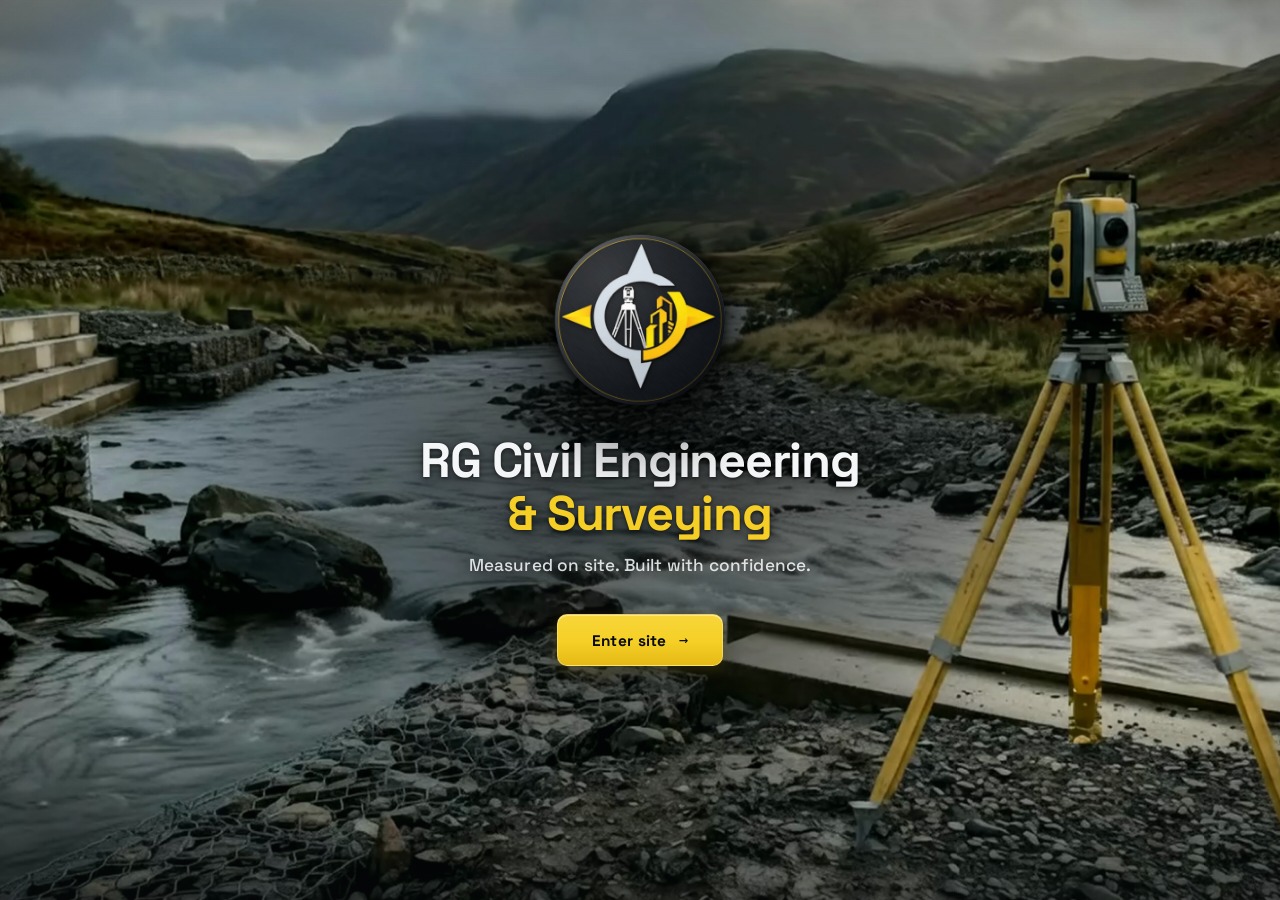
==== cinema-welcome.html @ eb8de003 "Refine cinema-welcome.html with 3D RG logo compass focal composition" ====
<!DOCTYPE html>
<html lang="en-GB">
<head>
  <meta charset="utf-8" />
  <meta name="viewport" content="width=device-width, initial-scale=1, viewport-fit=cover" />
  <meta name="robots" content="noindex, nofollow" />
  <meta name="theme-color" content="#070b0d" />
  <title>RG Civil Engineering &amp; Surveying</title>
  <link rel="preconnect" href="https://fonts.googleapis.com" />
  <link rel="preconnect" href="https://fonts.gstatic.com" crossorigin />
  <link href="https://fonts.googleapis.com/css2?family=DM+Mono:wght@400;500&family=Space+Grotesk:wght@500;600;700&display=swap" rel="stylesheet" />

  <style>
    :root {
      --ink: #070b0d;
      --graphite: #1c2024;
      -- graphite-edge: #2c3137;
      --paper: #f4f6f8;
      --gold: #f5cf25;
      --gold-warm: #e5b916;
      --muted: rgba(244, 246, 248, 0.88);
      --font-display: 'Space Grotesk', system-ui, -apple-system, sans-serif;
      --font-mono: 'DM Mono', ui-monospace, monospace;
    }

    *, *::before, *::after {
      box-sizing: border-box;
      margin: 0;
      padding: 0;
    }

    html, body {
      width: 100%;
      height: 100%;
      min-height: 100dvh;
      overflow-x: hidden;
      background: var(--ink);
      color: var(--paper);
      font-family: var(--font-display);
      -webkit-font-smoothing: antialiased;
      -moz-osx-font-smoothing: grayscale;
    }

    body {
      opacity: 1;
      transition: opacity 0.45s cubic-bezier(0.22, 1, 0.36, 1);
    }

    body.is-leaving {
      opacity: 0;
      pointer-events: none;
    }

    /* Full-Viewport Welcome Container */
    .cinema-welcome {
      position: relative;
      width: 100%;
      min-height: 100vh;
      min-height: 100dvh;
      display: grid;
      place-items: center;
      padding: clamp(24px, 5vh, 56px) clamp(20px, 5vw, 64px);
      overflow: hidden;
      isolation: isolate;
    }

    /* Cinematic Landscape Background */
    .cinema-stage {
      position: absolute;
      inset: -2.5%;
      width: 105%;
      height: 105%;
      z-index: -2;
      pointer-events: none;
      will-change: transform;
      animation: stageBreathe 20s ease-in-out infinite alternate;
    }

    @keyframes stageBreathe {
      0% { transform: scale(1) translate3d(0, 0, 0); }
      100% { transform: scale(1.028) translate3d(-0.5%, -0.6%, 0); }
    }

    .cinema-media {
      position: absolute;
      inset: 0;
      width: 100%;
      height: 100%;
      object-fit: cover;
      object-position: center 54%;
      filter: contrast(1.03) saturate(1.02) brightness(0.94);
    }

    /* Subtle Dark Gradient Behind Central Composition (Scenery & Tripod Remain Visible) */
    .cinema-backdrop {
      position: absolute;
      inset: 0;
      z-index: -1;
      pointer-events: none;
      background:
        radial-gradient(
          ellipse 54% 50% at 50% 50%,
          rgba(7, 11, 13, 0.64) 0%,
          rgba(7, 11, 13, 0.42) 45%,
          rgba(7, 11, 13, 0.14) 72%,
          transparent 90%
        ),
        radial-gradient(
          ellipse 96% 92% at 50% 50%,
          transparent 56%,
          rgba(7, 11, 13, 0.48) 100%
        ),
        linear-gradient(
          180deg,
          rgba(7, 11, 13, 0.32) 0%,
          transparent 24%,
          transparent 76%,
          rgba(7, 11, 13, 0.48) 100%
        );
    }

    /* Spacious, Centred Brand Arrangement */
    .cinema-center {
      position: relative;
      z-index: 2;
      display: flex;
      flex-direction: column;
      align-items: center;
      text-align: center;
      max-width: 680px;
      width: 100%;
    }

    /* 1. The Existing RG Logo Compass in Refined 3D */
    .compass-emblem-stage {
      position: relative;
      width: clamp(134px, 15.5vw, 172px);
      height: clamp(134px, 15.5vw, 172px);
      margin-bottom: clamp(22px, 3.2vh, 32px);
      perspective: 850px;
      user-select: none;
    }

    .compass-medallion-3d {
      position: relative;
      width: 100%;
      height: 100%;
      border-radius: 50%;
      transform-style: preserve-3d;
      will-change: transform;
      animation: compassFloat 7.5s ease-in-out infinite alternate;
      transition: transform 0.25s cubic-bezier(0.22, 1, 0.36, 1);
      filter:
        drop-shadow(0 20px 36px rgba(0, 0, 0, 0.68))
        drop-shadow(0 5px 12px rgba(0, 0, 0, 0.5));
    }

    @keyframes compassFloat {
      0% {
        transform: translate3d(0, 2px, 0) rotateX(2deg) rotateY(-2.2deg);
      }
      100% {
        transform: translate3d(0, -4px, 0) rotateX(-2.2deg) rotateY(2.2deg);
      }
    }

    /* Subtle Machined Brushed-Graphite Outer Bezel Depth Ring */
    .compass-bezel-back {
      position: absolute;
      inset: 0.8%;
      border-radius: 50%;
      background: linear-gradient(135deg, #343940 0%, #171a1d 52%, #0b0d0f 100%);
      box-shadow:
        inset 0 1px 1.5px rgba(255, 255, 255, 0.2),
        0 3px 8px rgba(0, 0, 0, 0.65);
      transform: translateZ(-4px);
      pointer-events: none;
    }

    /* Brushed Graphite Disc Base with Original Artwork Fallback */
    .compass-base-img {
      position: absolute;
      inset: 0;
      width: 100%;
      height: 100%;
      border-radius: 50%;
      display: block;
      object-fit: contain;
      transform: translateZ(0px);
      pointer-events: none;
    }

    /* Raised Front-Face Original RG Compass Artwork Layer (Parallax Relief) */
    .compass-relief-img {
      position: absolute;
      inset: 0;
      width: 100%;
      height: 100%;
      border-radius: 50%;
      display: block;
      object-fit: contain;
      transform: translateZ(5px);
      pointer-events: none;
      filter: drop-shadow(0 2px 3px rgba(0, 0, 0, 0.42));
    }

    /* Soft Directional Specular Sheen Across the Medallion */
    .compass-directional-light {
      position: absolute;
      inset: 0;
      border-radius: 50%;
      background: radial-gradient(
        circle at var(--light-x, 30%) var(--light-y, 24%),
        rgba(255, 255, 255, 0.11) 0%,
        rgba(255, 255, 255, 0.03) 38%,
        transparent 68%
      );
      transform: translateZ(6px);
      pointer-events: none;
    }

    /* 2. Company Name Beneath the Compass */
    .welcome-heading {
      font-size: clamp(1.95rem, 3.8vw, 3.1rem);
      font-weight: 700;
      line-height: 1.08;
      letter-spacing: -0.025em;
      color: var(--paper);
      text-shadow: 0 4px 24px rgba(0, 0, 0, 0.78), 0 1px 4px rgba(0, 0, 0, 0.65);
      margin-bottom: clamp(10px, 1.6vh, 14px);
    }

    .welcome-heading span {
      display: block;
      color: var(--gold);
    }

    /* 3. Tagline */
    .welcome-tagline {
      font-size: clamp(1rem, 1.35vw, 1.18rem);
      font-weight: 500;
      line-height: 1.45;
      letter-spacing: 0.01em;
      color: var(--muted);
      text-shadow: 0 2px 14px rgba(0, 0, 0, 0.85);
      margin-bottom: clamp(26px, 4vh, 38px);
      max-width: 36ch;
    }

    /* 4. Single Clear "Enter site →" Button */
    .enter-site-btn {
      position: relative;
      display: inline-flex;
      align-items: center;
      justify-content: center;
      gap: 12px;
      background: linear-gradient(180deg, #f8d63a 0%, var(--gold) 55%, var(--gold-warm) 100%);
      color: #070b0d;
      font-family: var(--font-display);
      font-weight: 700;
      font-size: clamp(0.96rem, 1.1vw, 1.05rem);
      letter-spacing: 0.02em;
      padding: 15px 34px;
      border-radius: 10px;
      border: 1px solid rgba(255, 255, 255, 0.28);
      text-decoration: none;
      cursor: pointer;
      box-shadow:
        0 10px 28px rgba(0, 0, 0, 0.52),
        0 4px 14px rgba(245, 207, 37, 0.24),
        inset 0 1px 0 rgba(255, 255, 255, 0.45);
      transition:
        transform 0.2s cubic-bezier(0.22, 1, 0.36, 1),
        box-shadow 0.2s cubic-bezier(0.22, 1, 0.36, 1),
        background 0.2s ease;
      -webkit-tap-highlight-color: transparent;
    }

    .enter-site-btn:hover {
      background: linear-gradient(180deg, #ffe04d 0%, #f7d32e 55%, #ecc01a 100%);
      transform: translateY(-2px);
      box-shadow:
        0 14px 32px rgba(0, 0, 0, 0.58),
        0 6px 20px rgba(245, 207, 37, 0.34),
        inset 0 1px 0 rgba(255, 255, 255, 0.55);
    }

    .enter-site-btn:active {
      transform: translateY(0);
    }

    .enter-site-btn:focus {
      outline: none;
    }

    .enter-site-btn:focus-visible {
      outline: 2px solid #ffffff;
      outline-offset: 3px;
      box-shadow:
        0 0 0 5px rgba(245, 207, 37, 0.5),
        0 12px 30px rgba(0, 0, 0, 0.6);
    }

    .enter-arrow {
      display: inline-block;
      font-family: var(--font-mono);
      font-weight: 500;
      transition: transform 0.2s cubic-bezier(0.22, 1, 0.36, 1);
    }

    .enter-site-btn:hover .enter-arrow,
    .enter-site-btn:focus-visible .enter-arrow {
      transform: translateX(3px);
    }

    /* Responsive Scaling for Tablets and Phones */
    @media (max-width: 768px) {
      .cinema-welcome {
        padding: 24px 20px;
      }

      .cinema-media {
        object-position: 76% 52%;
      }

      .cinema-backdrop {
        background:
          radial-gradient(
            ellipse 86% 56% at 50% 50%,
            rgba(7, 11, 13, 0.68) 0%,
            rgba(7, 11, 13, 0.44) 52%,
            rgba(7, 11, 13, 0.16) 82%,
            transparent 100%
          ),
          linear-gradient(
            180deg,
            rgba(7, 11, 13, 0.36) 0%,
            transparent 24%,
            transparent 76%,
            rgba(7, 11, 13, 0.52) 100%
          );
      }

      .compass-emblem-stage {
        width: clamp(114px, 27vw, 138px);
        height: clamp(114px, 27vw, 138px);
        margin-bottom: 18px;
      }

      .welcome-heading {
        font-size: clamp(1.68rem, 6.8vw, 2.2rem);
        margin-bottom: 8px;
      }

      .welcome-tagline {
        font-size: clamp(0.94rem, 3.8vw, 1.05rem);
        margin-bottom: 24px;
      }

      .enter-site-btn {
        padding: 14px 30px;
        min-width: 196px;
      }
    }

    @media (max-height: 620px) {
      .compass-emblem-stage {
        width: 104px;
        height: 104px;
        margin-bottom: 14px;
      }
      .welcome-heading {
        font-size: 1.65rem;
        margin-bottom: 6px;
      }
      .welcome-tagline {
        margin-bottom: 18px;
      }
    }

    /* Respect Reduced-Motion Preferences */
    @media (prefers-reduced-motion: reduce) {
      .cinema-stage,
      .compass-medallion-3d {
        animation: none !important;
        transform: none !important;
      }

      body {
        transition: opacity 0.2s ease;
      }

      .enter-site-btn,
      .enter-arrow {
        transition: none;
      }
    }
  </style>
</head>
<body>

<main class="cinema-welcome" aria-labelledby="welcome-heading">
  <!-- Looping Landscape Video Background with Poster & Image Fallback -->
  <div class="cinema-stage" aria-hidden="true">
    <video
      class="cinema-media"
      autoplay
      muted
      loop
      playsinline
      poster="assets/video/cumbria-river-survey-4k-poster.jpg"
      id="bgVideo"
    >
      <source src="assets/video/cumbria-river-survey-4k.mp4" type="video/mp4" />
      <img
        class="cinema-media"
        src="assets/video/cumbria-river-survey-4k-poster.jpg"
        alt=""
      />
    </video>
  </div>

  <!-- Subtle Dark Gradient Behind Central Composition -->
  <div class="cinema-backdrop" aria-hidden="true"></div>

  <!-- Central Focal Composition -->
  <div class="cinema-center">
    <!-- 1. The Existing RG Logo Compass in Refined 3D -->
    <div class="compass-emblem-stage">
      <div class="compass-medallion-3d" id="compassMedallion">
        <div class="compass-bezel-back" aria-hidden="true"></div>
        <img
          class="compass-base-img"
          src="assets/brand/rg-logo-compass-3d.png"
          alt="RG Civil Engineering and Surveying compass logo"
          width="384"
          height="384"
          decoding="async"
        />
        <img
          class="compass-relief-img"
          src="assets/brand/rg-logo-emblem-layer.png"
          alt=""
          aria-hidden="true"
          width="384"
          height="384"
          decoding="async"
        />
        <div class="compass-directional-light" aria-hidden="true"></div>
      </div>
    </div>

    <!-- 2. Company Name -->
    <h1 class="welcome-heading" id="welcome-heading">
      RG Civil Engineering
      <span>&amp; Surveying</span>
    </h1>

    <!-- 3. Tagline -->
    <p class="welcome-tagline">
      Measured on site. Built with confidence.
    </p>

    <!-- 4. Entry Button -->
    <a href="index.html" class="enter-site-btn" id="enterSiteBtn">
      <span>Enter site</span>
      <span class="enter-arrow" aria-hidden="true">→</span>
    </a>
  </div>
</main>

<script>
  (function () {
    const enterBtn = document.getElementById('enterSiteBtn');
    const video = document.getElementById('bgVideo');
    const medallion = document.getElementById('compassMedallion');
    const reducedMotion = window.matchMedia('(prefers-reduced-motion: reduce)');
    let isEntering = false;

    // Respect reduced-motion preferences for background video
    function syncReducedMotion() {
      if (!video) return;
      if (reducedMotion.matches) {
        video.pause();
      } else {
        video.play().catch(function () {});
      }
    }
    syncReducedMotion();
    if (reducedMotion.addEventListener) {
      reducedMotion.addEventListener('change', syncReducedMotion);
    }

    // Subtle, restrained 3D tilt on fine pointer movement (no spinning)
    if (medallion && !reducedMotion.matches && window.matchMedia('(hover: hover) and (pointer: fine)').matches) {
      window.addEventListener('pointermove', function (e) {
        const nx = (e.clientX / window.innerWidth - 0.5) * 2;
        const ny = (e.clientY / window.innerHeight - 0.5) * 2;
        const rotY = (nx * 3.2).toFixed(2);
        const rotX = (-ny * 3.2).toFixed(2);
        medallion.style.animation = 'none';
        medallion.style.transform = 'translate3d(0, -1px, 0) rotateX(' + rotX + 'deg) rotateY(' + rotY + 'deg)';
        medallion.style.setProperty('--light-x', (30 - nx * 10).toFixed(1) + '%');
        medallion.style.setProperty('--light-y', (24 - ny * 10).toFixed(1) + '%');
      }, { passive: true });

      window.addEventListener('pointerleave', function () {
        medallion.style.transform = '';
        medallion.style.animation = '';
      });
    }

    // Smooth fade into main homepage when visitor selects "Enter site"
    function enterSite(e) {
      if (e) {
        // Allow modifier clicks (e.g. Cmd/Ctrl+click to open in new tab) to work normally
        if (e.metaKey || e.ctrlKey || e.shiftKey || e.altKey || (e.button && e.button !== 0)) {
          return;
        }
        e.preventDefault();
      }
      if (isEntering) return;
      isEntering = true;
      document.body.classList.add('is-leaving');
      const delay = reducedMotion.matches ? 150 : 420;
      setTimeout(function () {
        window.location.href = enterBtn.getAttribute('href') || 'index.html';
      }, delay);
    }

    if (enterBtn) {
      enterBtn.addEventListener('click', enterSite);
      enterBtn.addEventListener('keydown', function (e) {
        if (e.key === ' ' || e.key === 'Spacebar') {
          e.preventDefault();
          enterSite();
        }
      });
    }
  })();
</script>

</body>
</html>
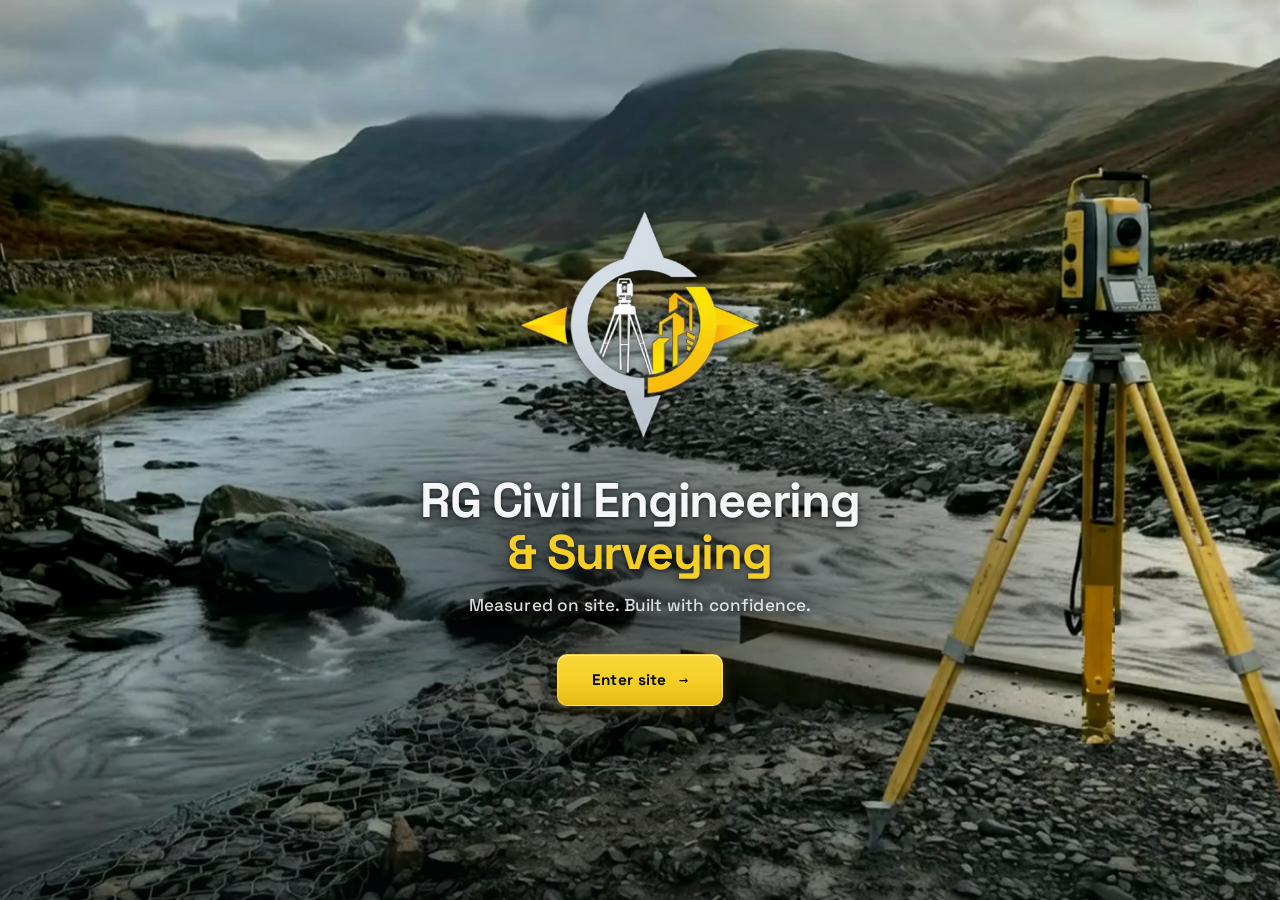
==== commit e64608cd: "Refine RG compass logo on cinema-welcome.html to larger 3D transparent cutout" ====
--- a/cinema-welcome.html
+++ b/cinema-welcome.html
@@ -87,11 +87,11 @@
       width: 100%;
       height: 100%;
       object-fit: cover;
-      object-position: center 54%;
-      filter: contrast(1.03) saturate(1.02) brightness(0.94);
-    }
-
-    /* Subtle Dark Gradient Behind Central Composition (Scenery & Tripod Remain Visible) */
+      object-position: 46% 58%;
+      filter: contrast(1.03) saturate(1.03) brightness(0.98);
+    }
+
+    /* Subtle Dark Gradient Behind Text Only — Keeps Compass Interior 100% Clear & Bright */
     .cinema-backdrop {
       position: absolute;
       inset: 0;
@@ -99,23 +99,17 @@
       pointer-events: none;
       background:
         radial-gradient(
-          ellipse 54% 50% at 50% 50%,
-          rgba(7, 11, 13, 0.64) 0%,
-          rgba(7, 11, 13, 0.42) 45%,
-          rgba(7, 11, 13, 0.14) 72%,
-          transparent 90%
-        ),
-        radial-gradient(
-          ellipse 96% 92% at 50% 50%,
-          transparent 56%,
-          rgba(7, 11, 13, 0.48) 100%
+          ellipse 48% 32% at 50% 66%,
+          rgba(7, 11, 13, 0.56) 0%,
+          rgba(7, 11, 13, 0.28) 55%,
+          transparent 88%
         ),
         linear-gradient(
           180deg,
-          rgba(7, 11, 13, 0.32) 0%,
+          rgba(7, 11, 13, 0.16) 0%,
           transparent 24%,
           transparent 76%,
-          rgba(7, 11, 13, 0.48) 100%
+          rgba(7, 11, 13, 0.42) 100%
         );
     }
 
@@ -131,13 +125,13 @@
       width: 100%;
     }
 
-    /* 1. The Existing RG Logo Compass in Refined 3D */
+    /* 1. The Existing RG Logo Compass — Pure Transparent Cutout with 3D Relief */
     .compass-emblem-stage {
       position: relative;
-      width: clamp(134px, 15.5vw, 172px);
-      height: clamp(134px, 15.5vw, 172px);
-      margin-bottom: clamp(22px, 3.2vh, 32px);
-      perspective: 850px;
+      width: clamp(204px, 23vw, 260px);
+      height: clamp(204px, 23vw, 260px);
+      margin-bottom: clamp(14px, 2.2vh, 22px);
+      perspective: 900px;
       user-select: none;
     }
 
@@ -145,45 +139,28 @@
       position: relative;
       width: 100%;
       height: 100%;
-      border-radius: 50%;
       transform-style: preserve-3d;
       will-change: transform;
       animation: compassFloat 7.5s ease-in-out infinite alternate;
       transition: transform 0.25s cubic-bezier(0.22, 1, 0.36, 1);
-      filter:
-        drop-shadow(0 20px 36px rgba(0, 0, 0, 0.68))
-        drop-shadow(0 5px 12px rgba(0, 0, 0, 0.5));
+      filter: drop-shadow(0 3px 6px rgba(0, 0, 0, 0.48));
     }
 
     @keyframes compassFloat {
       0% {
-        transform: translate3d(0, 2px, 0) rotateX(2deg) rotateY(-2.2deg);
+        transform: translate3d(0, 2px, 0) rotateX(2.2deg) rotateY(-2.4deg);
       }
       100% {
-        transform: translate3d(0, -4px, 0) rotateX(-2.2deg) rotateY(2.2deg);
-      }
-    }
-
-    /* Subtle Machined Brushed-Graphite Outer Bezel Depth Ring */
-    .compass-bezel-back {
-      position: absolute;
-      inset: 0.8%;
-      border-radius: 50%;
-      background: linear-gradient(135deg, #343940 0%, #171a1d 52%, #0b0d0f 100%);
-      box-shadow:
-        inset 0 1px 1.5px rgba(255, 255, 255, 0.2),
-        0 3px 8px rgba(0, 0, 0, 0.65);
-      transform: translateZ(-4px);
-      pointer-events: none;
-    }
-
-    /* Brushed Graphite Disc Base with Original Artwork Fallback */
+        transform: translate3d(0, -4px, 0) rotateX(-2.2deg) rotateY(2.4deg);
+      }
+    }
+
+    /* Transparent Cutout 3D Base Layer (Follows Artwork Silhouette Only) */
     .compass-base-img {
       position: absolute;
       inset: 0;
       width: 100%;
       height: 100%;
-      border-radius: 50%;
       display: block;
       object-fit: contain;
       transform: translateZ(0px);
@@ -196,26 +173,9 @@
       inset: 0;
       width: 100%;
       height: 100%;
-      border-radius: 50%;
       display: block;
       object-fit: contain;
-      transform: translateZ(5px);
-      pointer-events: none;
-      filter: drop-shadow(0 2px 3px rgba(0, 0, 0, 0.42));
-    }
-
-    /* Soft Directional Specular Sheen Across the Medallion */
-    .compass-directional-light {
-      position: absolute;
-      inset: 0;
-      border-radius: 50%;
-      background: radial-gradient(
-        circle at var(--light-x, 30%) var(--light-y, 24%),
-        rgba(255, 255, 255, 0.11) 0%,
-        rgba(255, 255, 255, 0.03) 38%,
-        transparent 68%
-      );
-      transform: translateZ(6px);
+      transform: translateZ(4px);
       pointer-events: none;
     }
 
@@ -320,31 +280,30 @@
       }
 
       .cinema-media {
-        object-position: 76% 52%;
+        object-position: 62% 56%;
       }
 
       .cinema-backdrop {
         background:
           radial-gradient(
-            ellipse 86% 56% at 50% 50%,
-            rgba(7, 11, 13, 0.68) 0%,
-            rgba(7, 11, 13, 0.44) 52%,
-            rgba(7, 11, 13, 0.16) 82%,
-            transparent 100%
+            ellipse 82% 34% at 50% 64%,
+            rgba(7, 11, 13, 0.58) 0%,
+            rgba(7, 11, 13, 0.30) 56%,
+            transparent 90%
           ),
           linear-gradient(
             180deg,
-            rgba(7, 11, 13, 0.36) 0%,
+            rgba(7, 11, 13, 0.18) 0%,
             transparent 24%,
             transparent 76%,
-            rgba(7, 11, 13, 0.52) 100%
+            rgba(7, 11, 13, 0.44) 100%
           );
       }
 
       .compass-emblem-stage {
-        width: clamp(114px, 27vw, 138px);
-        height: clamp(114px, 27vw, 138px);
-        margin-bottom: 18px;
+        width: clamp(160px, 41vw, 196px);
+        height: clamp(160px, 41vw, 196px);
+        margin-bottom: 14px;
       }
 
       .welcome-heading {
@@ -365,9 +324,9 @@
 
     @media (max-height: 620px) {
       .compass-emblem-stage {
-        width: 104px;
-        height: 104px;
-        margin-bottom: 14px;
+        width: 136px;
+        height: 136px;
+        margin-bottom: 12px;
       }
       .welcome-heading {
         font-size: 1.65rem;
@@ -425,28 +384,26 @@
 
   <!-- Central Focal Composition -->
   <div class="cinema-center">
-    <!-- 1. The Existing RG Logo Compass in Refined 3D -->
+    <!-- 1. The Existing RG Logo Compass — Pure Transparent Cutout with 3D Depth -->
     <div class="compass-emblem-stage">
       <div class="compass-medallion-3d" id="compassMedallion">
-        <div class="compass-bezel-back" aria-hidden="true"></div>
         <img
           class="compass-base-img"
-          src="assets/brand/rg-logo-compass-3d.png"
+          src="assets/brand/rg-logo-compass-cutout-3d.png"
           alt="RG Civil Engineering and Surveying compass logo"
-          width="384"
-          height="384"
+          width="400"
+          height="400"
           decoding="async"
         />
         <img
           class="compass-relief-img"
-          src="assets/brand/rg-logo-emblem-layer.png"
+          src="assets/brand/rg-logo-compass-cutout-front.png"
           alt=""
           aria-hidden="true"
-          width="384"
-          height="384"
+          width="400"
+          height="400"
           decoding="async"
         />
-        <div class="compass-directional-light" aria-hidden="true"></div>
       </div>
     </div>
 
